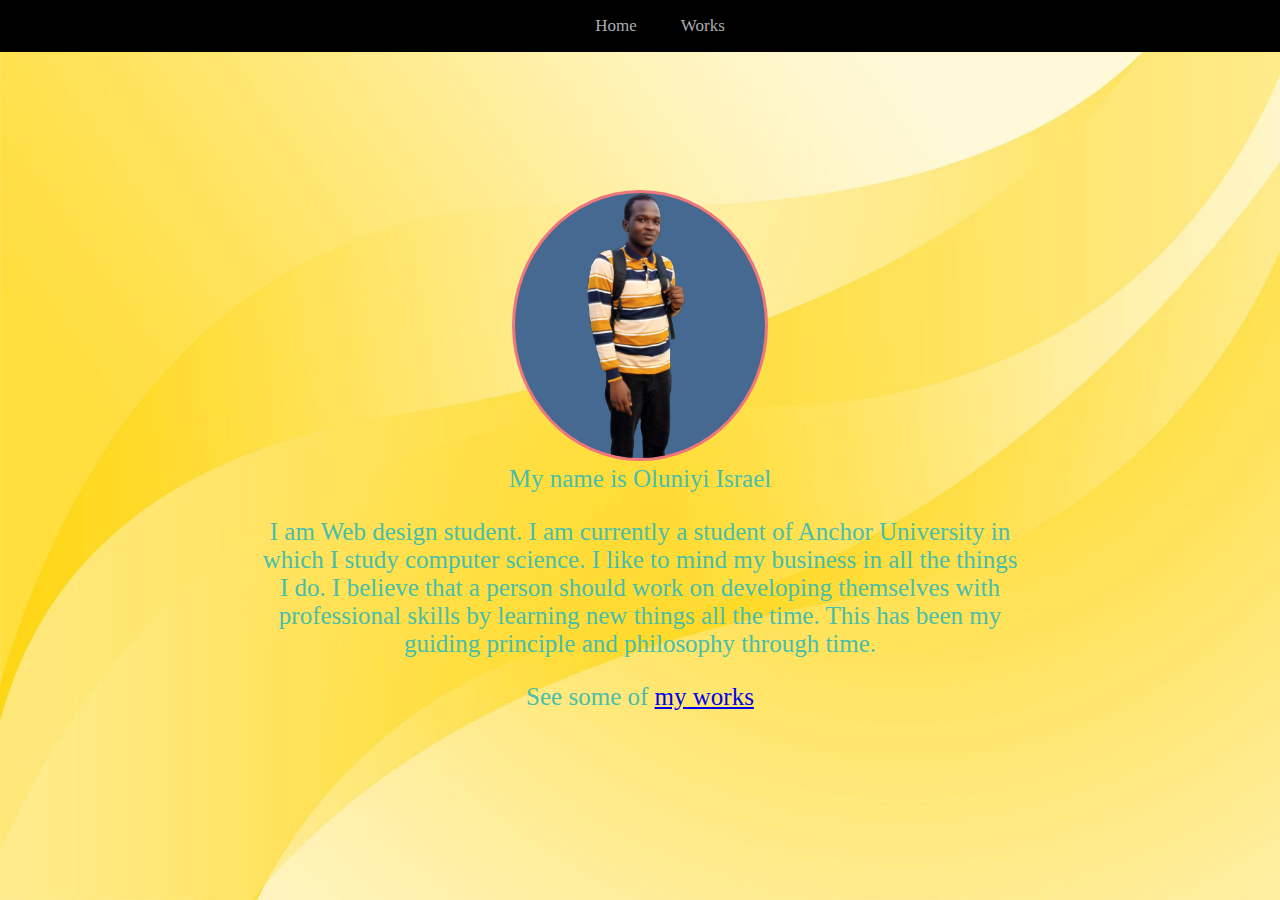
==== index.html @ b19650ab "Started the portfolio for the ICT 111 assessment" ====
<!DOCTYPE html>
<html lang="en">
<head>
    <link rel="stylesheet" href="./stylesheet.css">
    <meta charset="UTF-8">
    <meta http-equiv="X-UA-Compatible" content="IE=edge">
    <meta name="viewport" content="width=device-width, initial-scale=1.0">
    <title>Portfolio</title>
</head>

<body>
    <section class="introContainer">
        <nav id="Nav-bar">
            <ul>
            <li><a href="#landingPage">Home</a></li>
            <li><a href="#About">Works</a></li>
            </ul>
            </nav>
        <div class="landingPage" id="landingPage">
            <div class="imageContainer">
                 <img src="./images/Me.png" alt="..." class="me">
            </div>
            <div class="textContainer">
                <span class="heading1"> My name is Oluniyi Israel </span>
                <p>I am  Web design student. I am currently a student of Anchor University in which I study computer science. I like to mind my business in all the things I do. I believe that</span> a person should work on developing themselves with professional skills by learning new things all the time. This has been my guiding principle and philosophy through time.</p>
                <!-- Name, Picture, Matric number, Short Bio,Create a table (13x5 serialno, firstname,surname,department,matricno)-->
                <span class="footerText">See some of <a href="#aboutMeContainer">my works</a></span>
            </div>
        </div>
    </section>
    <section class="works">

    </section>
</body>
</html>
---- stylesheet.css ----
html,body{
    margin: 0;
}
nav {
display: block;
position:fixed;
top: 0;
background-color: black;
width: 100%;

}
li{
list-style-type: none;
display: inline;
margin: 20px;
font-size:17px;
color: rgb(147, 155, 161);
}
#Nav-bar a:link {
color: rgb(170, 175, 180);
text-decoration: none;

}
#Nav-bar a:hover {
color: 
white;
text-decoration: none;
}

.introContainer{
    text-align: center;
    min-height: 100vh;
    background-size: cover;
    padding: 30em 30em auto;
}
.landingPage{
    height: 100vh;
    width: 100%;
    font-family: tahoma;
    display: flex;
    flex-direction: column;
    justify-content: center;
    align-items: center;
    background: url(/images/2944413.jpg) no-repeat;
    background-size: 100% 100%;

}
.imageContainer img{
    width: 250px;
    height: 265px;
    border-radius: 50%;
    border: 3px solid #ef767a;
    object-fit: cover;
    background:rgb(69, 105, 144);
}
.textContainer{
    width: 60%;
    color:#49BEAA ;
    font-size: 25px;
    font-family: tahoma;
}
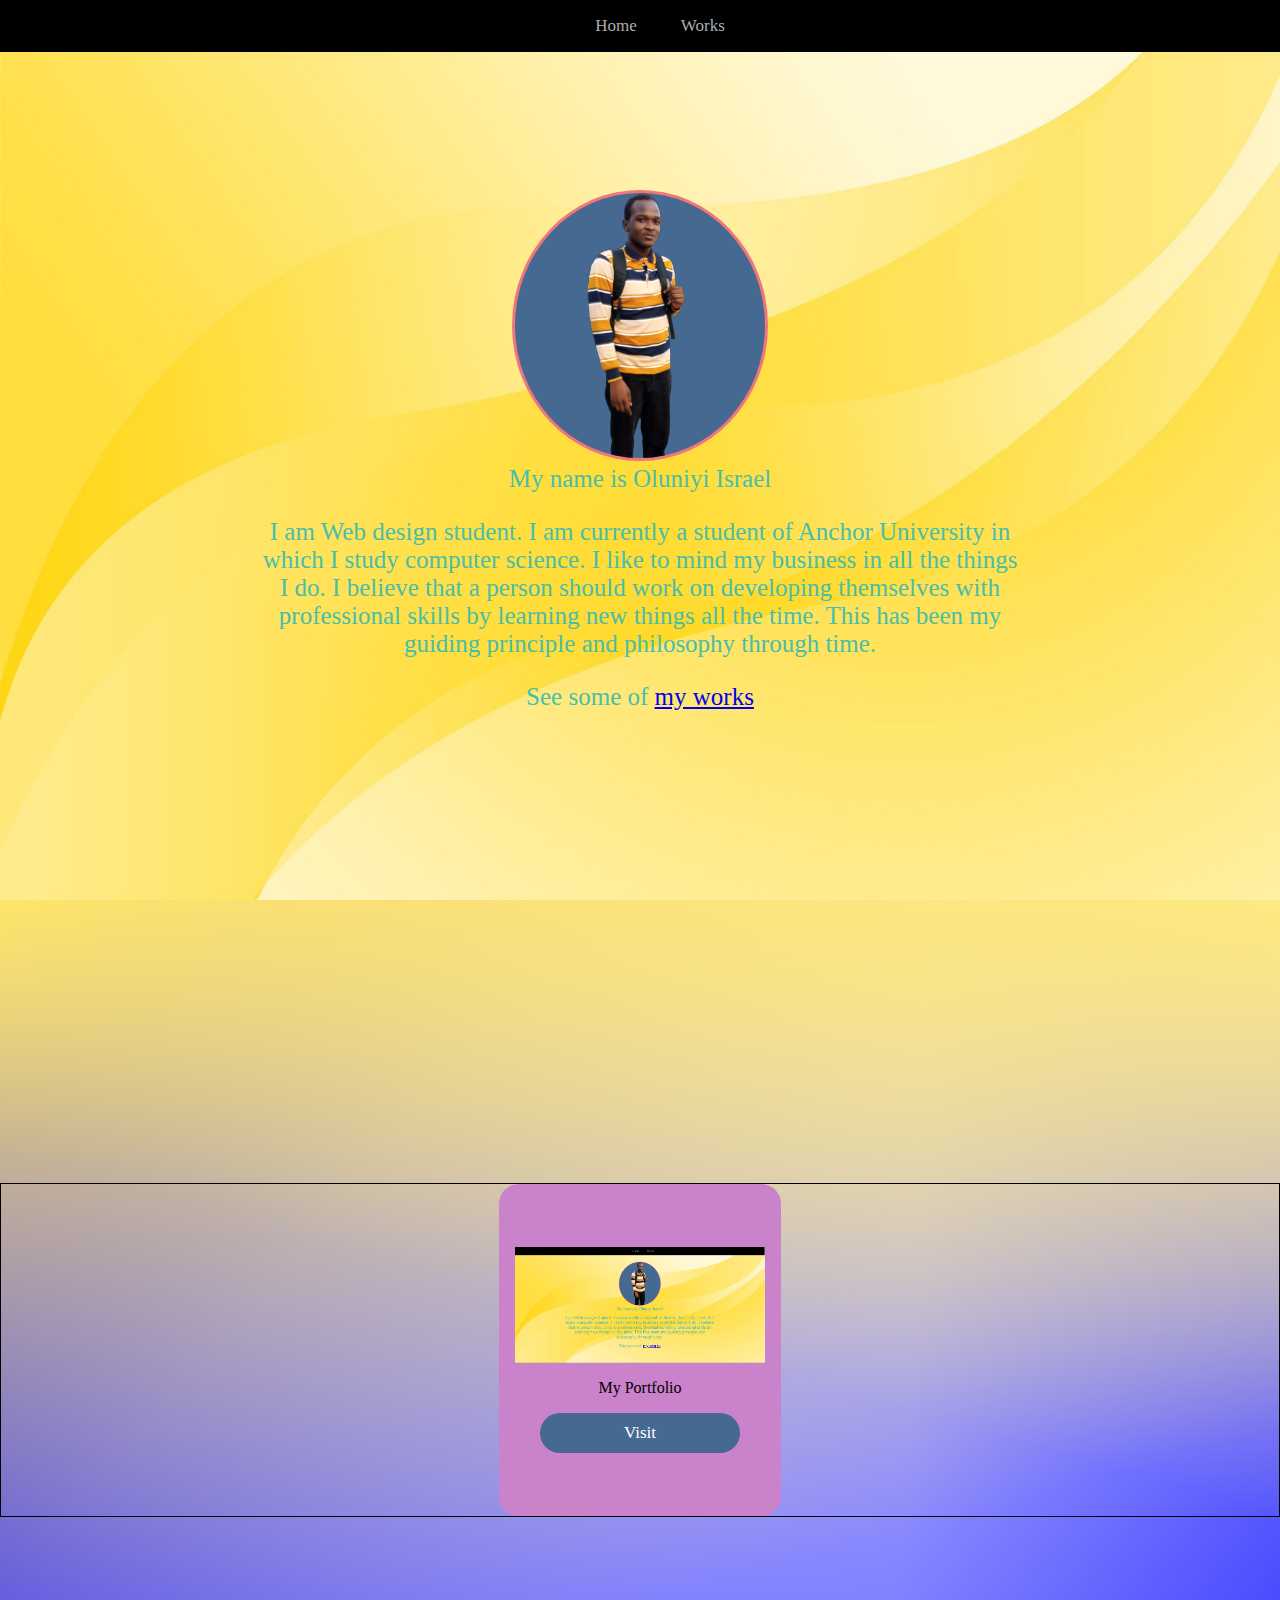
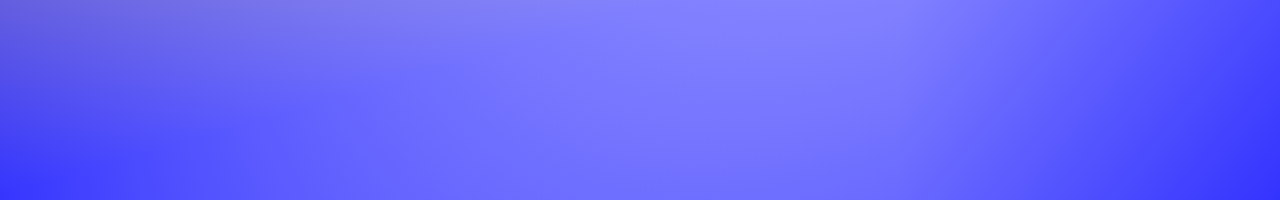
==== commit 4064ae13: "Still doing things" ====
--- a/index.html
+++ b/index.html
@@ -13,9 +13,9 @@
         <nav id="Nav-bar">
             <ul>
             <li><a href="#landingPage">Home</a></li>
-            <li><a href="#About">Works</a></li>
+            <li><a href="#works">Works</a></li>
             </ul>
-            </nav>
+        </nav>
         <div class="landingPage" id="landingPage">
             <div class="imageContainer">
                  <img src="./images/Me.png" alt="..." class="me">
@@ -28,8 +28,14 @@
             </div>
         </div>
     </section>
-    <section class="works">
-
+    <section class="works" id="works">
+        <div class="cardsContiner">
+            <div class="card">
+                <img src="./images/portfolio.png" alt="...">
+                <p>My Portfolio</p>
+                <button class="cardButton">Visit</button>
+            </div>
+        </div>
     </section>
 </body>
 </html>--- a/stylesheet.css
+++ b/stylesheet.css
@@ -1,5 +1,6 @@
 html,body{
     margin: 0;
+    scroll-behavior: smooth;
 }
 nav {
 display: block;
@@ -19,11 +20,12 @@
 #Nav-bar a:link {
 color: rgb(170, 175, 180);
 text-decoration: none;
-
+}
+#Nav-bar a:visited{
+    color: rgb(170, 175, 180);
 }
 #Nav-bar a:hover {
-color: 
-white;
+color: white;
 text-decoration: none;
 }
 
@@ -58,4 +60,55 @@
     color:#49BEAA ;
     font-size: 25px;
     font-family: tahoma;
+}
+.works{
+    height: 100vh;
+    display: flex;
+    justify-content: center;
+    align-items: center;
+    /* background: linear-gradient(to right,#ffe56a,#fef2b6,#fef2b6,#ffeb8c, #ffee9c, #ffee9c), 
+                linear-gradient( to bottom,  #3f87a6, blue); */
+    background: linear-gradient(164deg,#ffe56a, rgb(180 126 126 / 0%) 70.71%),
+                linear-gradient(196deg, rgb(255 238 160), rgba(0,255,0,0) 48.71%),
+                linear-gradient(92deg, rgba(0,0,255,.8), rgba(0,0,255,0) 70.71%),
+                linear-gradient(310deg, rgba(0,0,255,.8), rgba(0,0,255,0) 70.71%)
+}
+.cardsContiner{
+    width: 100%;
+    display: flex;
+    border: 1px solid black;
+    align-items: center;
+    justify-content: center;
+    /* height: 10px; */
+}
+.card{
+    width: 250px;
+    height: 300px;
+    padding: 1em;
+    border-radius: 20px;
+    background: #CA82CA;
+    display: flex;
+    flex-direction: column;
+    align-items: center;
+    justify-content: center;
+}
+.card img{
+    width: 250px;
+}
+.cardButton{
+    padding: 10px;
+    width: 200px;
+    border-radius: 20px;
+    border: none;
+    font-family:tahoma;
+    font-size: 17px;
+    color: white;
+    background: rgb(69, 105, 144);
+    cursor: pointer;
+    transition: 400ms;
+}
+.cardButton:hover{
+    transform: scale(1.01);
+    color: black;
+    background-color: yellow;
 }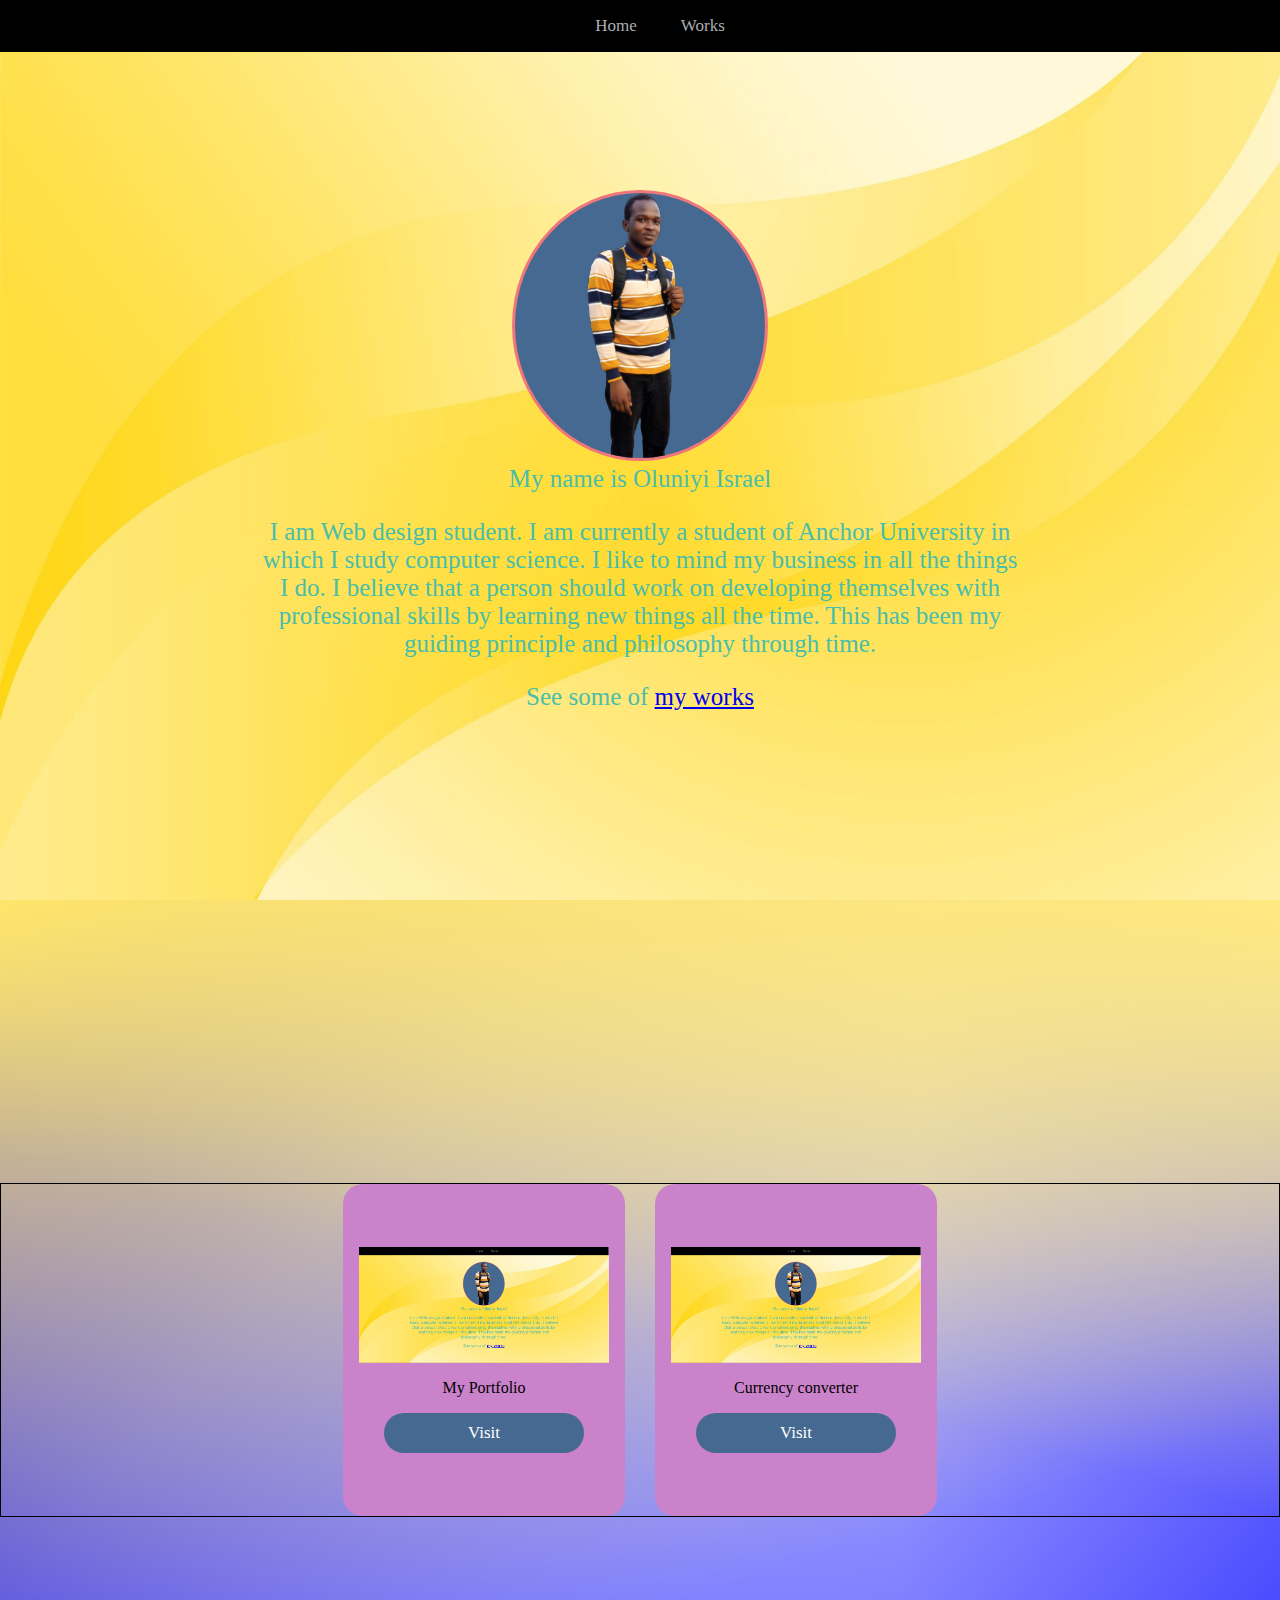
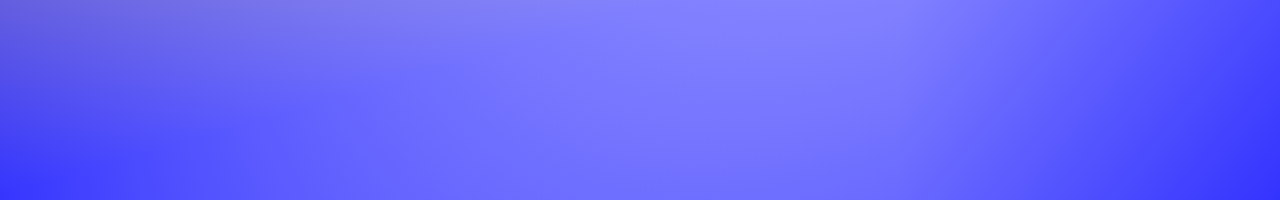
==== commit 518cc750: "latest commit" ====
--- a/index.html
+++ b/index.html
@@ -33,9 +33,15 @@
             <div class="card">
                 <img src="./images/portfolio.png" alt="...">
                 <p>My Portfolio</p>
-                <button class="cardButton">Visit</button>
+                <button class="cardButton" id="portfolioBut">Visit</button>
+            </div>
+            <div class="card">
+                <img src="./images/portfolio.png" alt="...">
+                <p>Currency converter</p>
+                <button class="cardButton" id="currencyBut">Visit</button>
             </div>
         </div>
     </section>
+    <script src="./index.js"></script>
 </body>
 </html>--- a/stylesheet.css
+++ b/stylesheet.css
@@ -79,6 +79,7 @@
     border: 1px solid black;
     align-items: center;
     justify-content: center;
+    gap: 30px;
     /* height: 10px; */
 }
 .card{
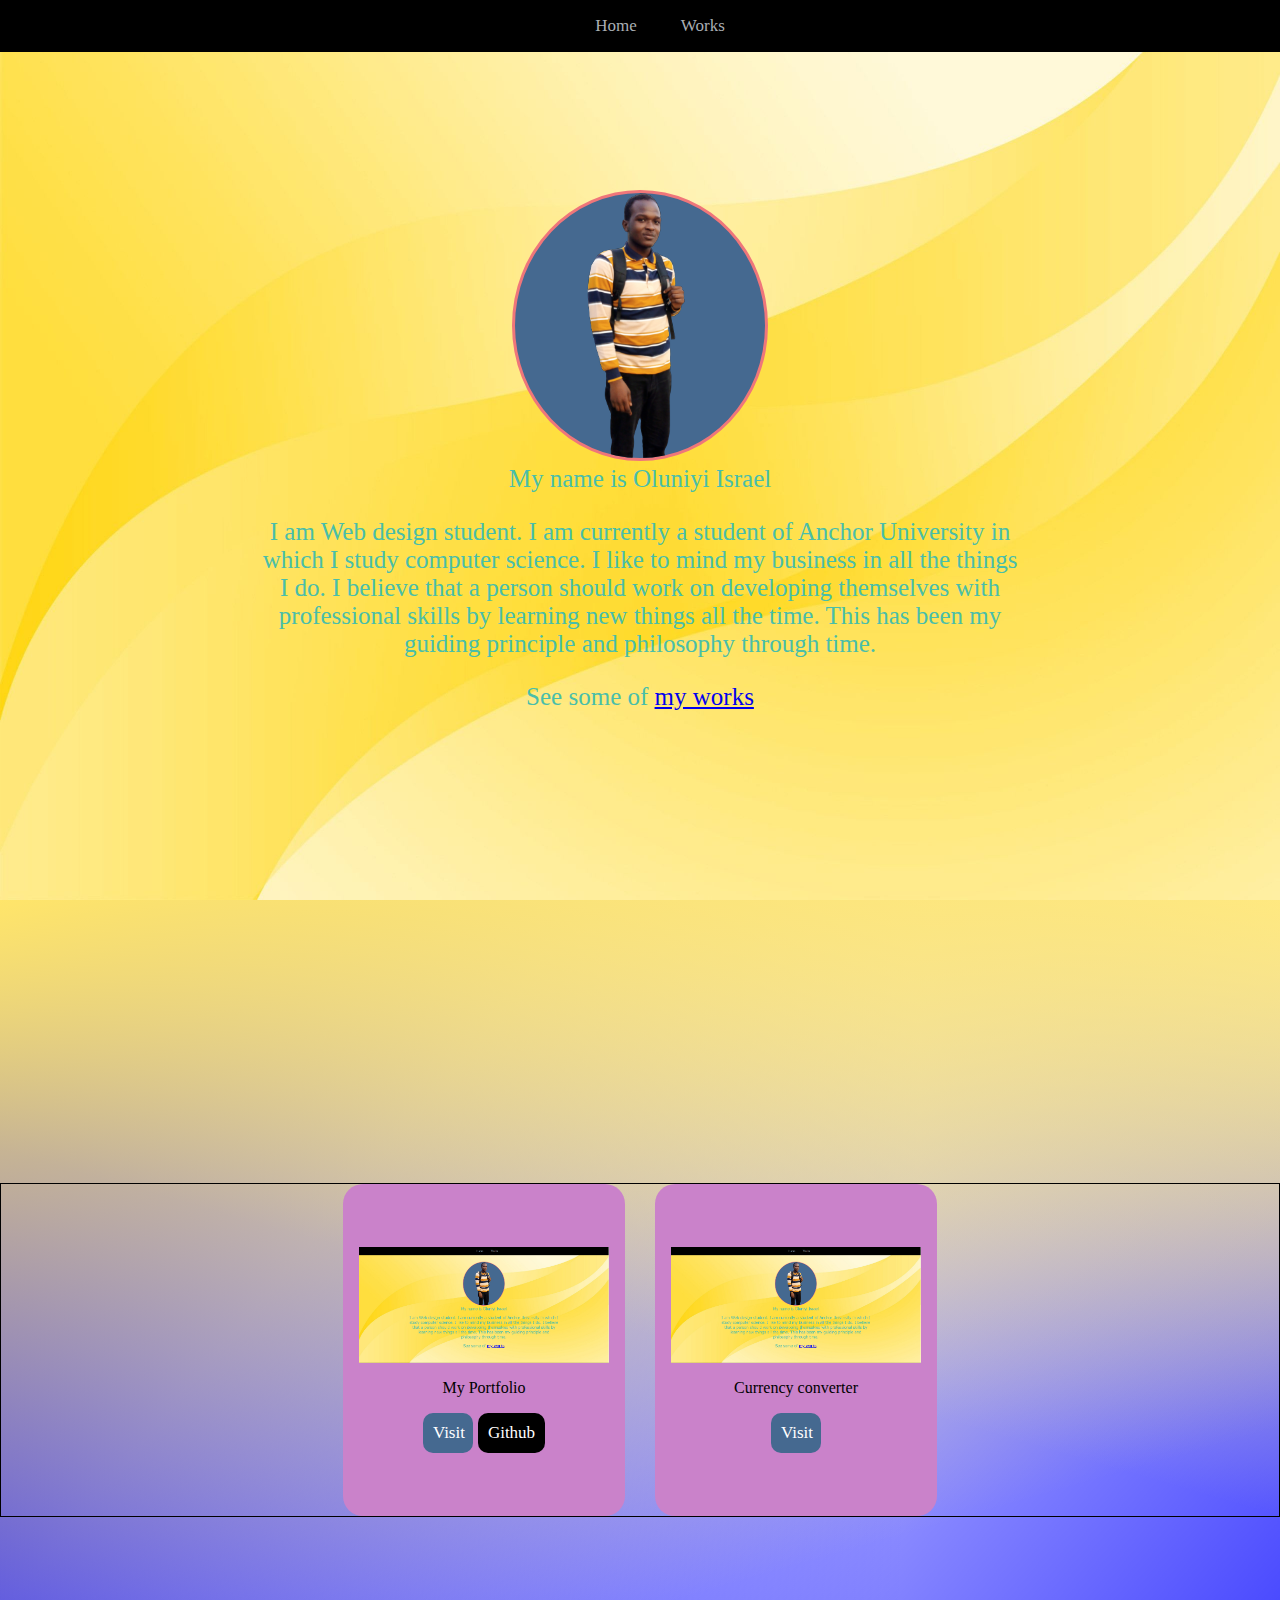
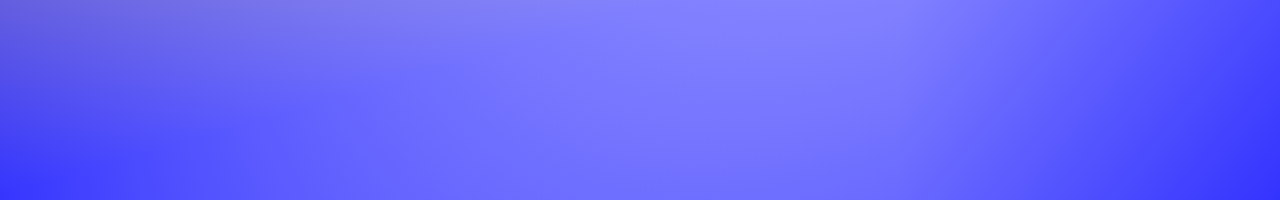
==== commit ecc5399f: "Adding some finishing touches" ====
--- a/index.html
+++ b/index.html
@@ -12,8 +12,8 @@
     <section class="introContainer">
         <nav id="Nav-bar">
             <ul>
-            <li><a href="#landingPage">Home</a></li>
-            <li><a href="#works">Works</a></li>
+            <li onclick="scrollToHome()">Home</li>
+            <li onclick="scrollToWorks()">Works</li>
             </ul>
         </nav>
         <div class="landingPage" id="landingPage">
@@ -33,7 +33,10 @@
             <div class="card">
                 <img src="./images/portfolio.png" alt="...">
                 <p>My Portfolio</p>
+               <div class="buttonsCont">
                 <button class="cardButton" id="portfolioBut">Visit</button>
+                <button class="cardButton" id="gitLink">Github</button>
+               </div> 
             </div>
             <div class="card">
                 <img src="./images/portfolio.png" alt="...">
--- a/stylesheet.css
+++ b/stylesheet.css
@@ -2,6 +2,9 @@
     margin: 0;
     scroll-behavior: smooth;
 }
+/* body::-webkit-slider-runnable-track{
+    display: none;
+} */
 nav {
 display: block;
 position:fixed;
@@ -17,16 +20,14 @@
 font-size:17px;
 color: rgb(147, 155, 161);
 }
-#Nav-bar a:link {
+#Nav-bar li{
 color: rgb(170, 175, 180);
-text-decoration: none;
+cursor: pointer;
 }
-#Nav-bar a:visited{
-    color: rgb(170, 175, 180);
-}
-#Nav-bar a:hover {
+
+#Nav-bar li:hover {
 color: white;
-text-decoration: none;
+
 }
 
 .introContainer{
@@ -96,10 +97,15 @@
 .card img{
     width: 250px;
 }
+.buttonsCont{
+    display: flex;
+    gap: 5px;
+}
+
 .cardButton{
     padding: 10px;
-    width: 200px;
-    border-radius: 20px;
+    width: 50px;
+    border-radius: 10px;
     border: none;
     font-family:tahoma;
     font-size: 17px;
@@ -112,4 +118,14 @@
     transform: scale(1.01);
     color: black;
     background-color: yellow;
+}
+#gitLink{
+    width: max-content;
+    transition: 400ms;
+    background-color:black;
+    color: white;
+}
+#gitLink:hover{
+    background-color: orangered;
+    color: black;
 }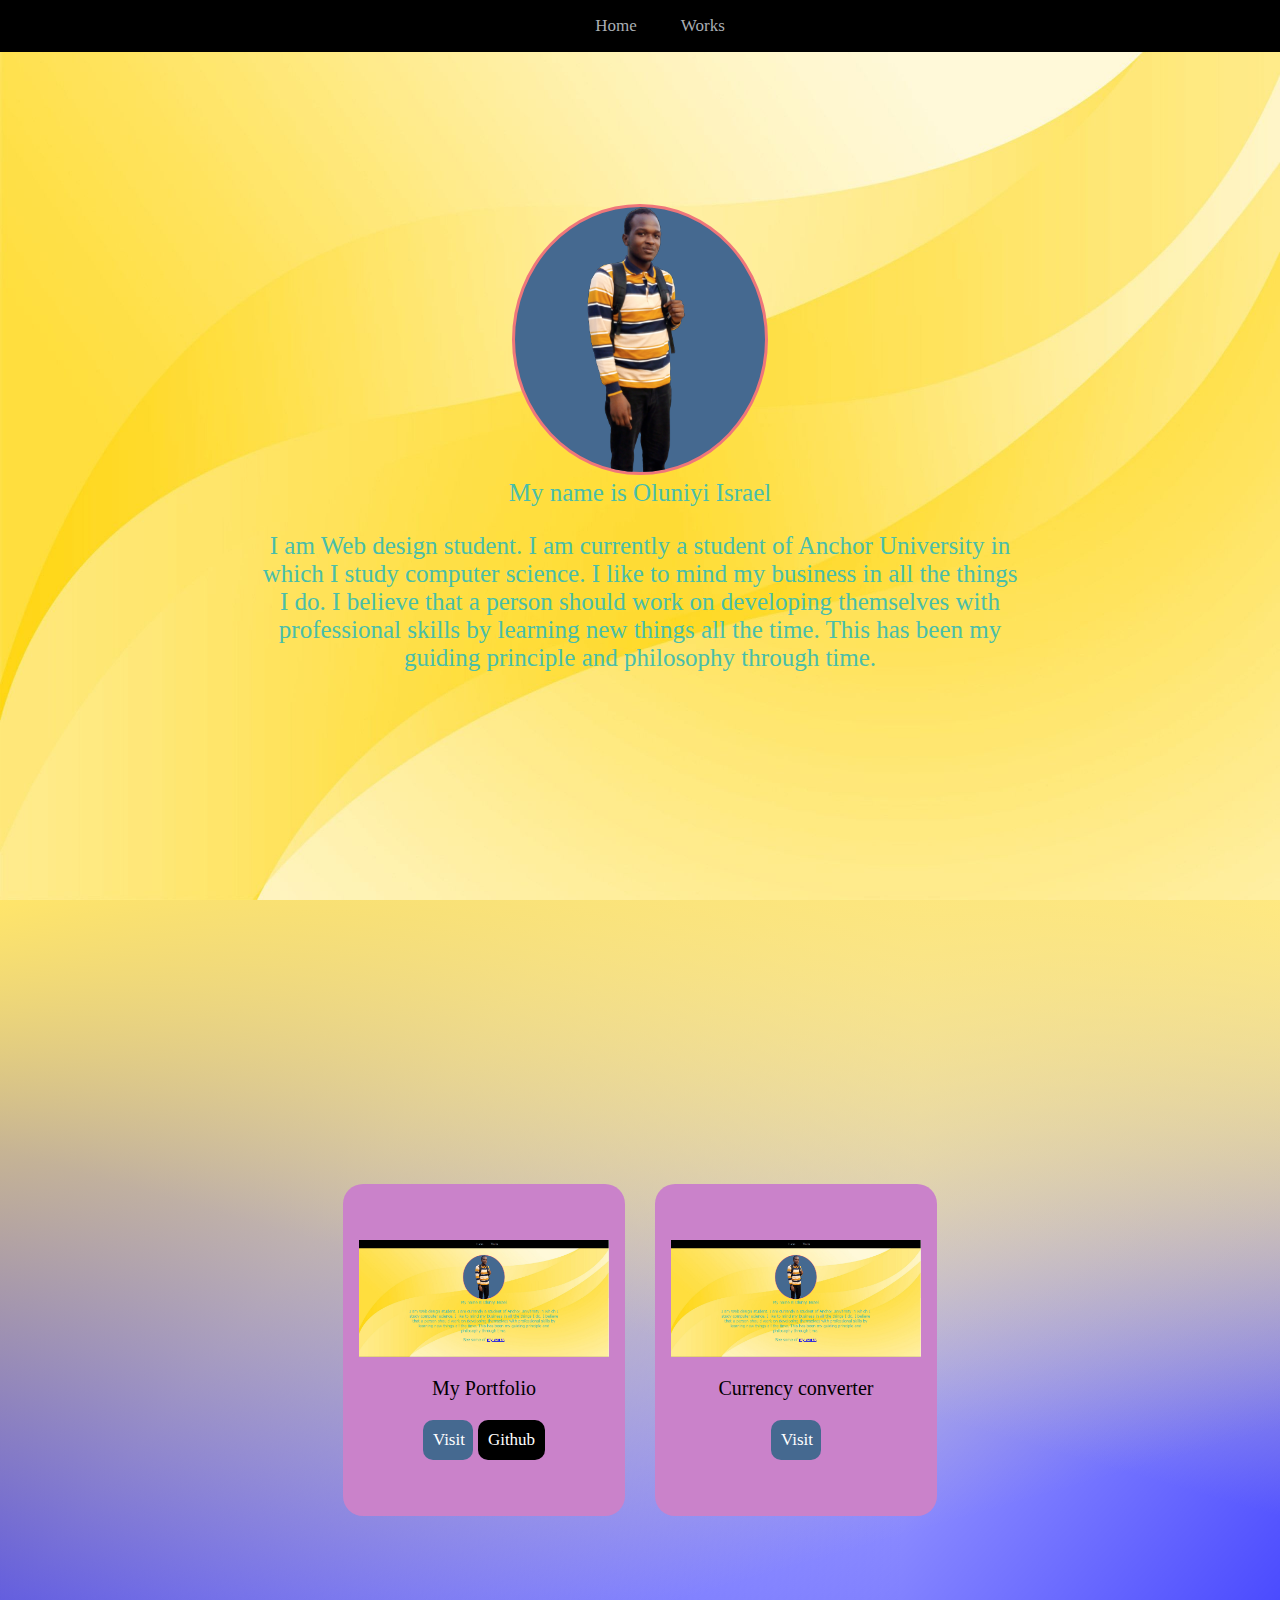
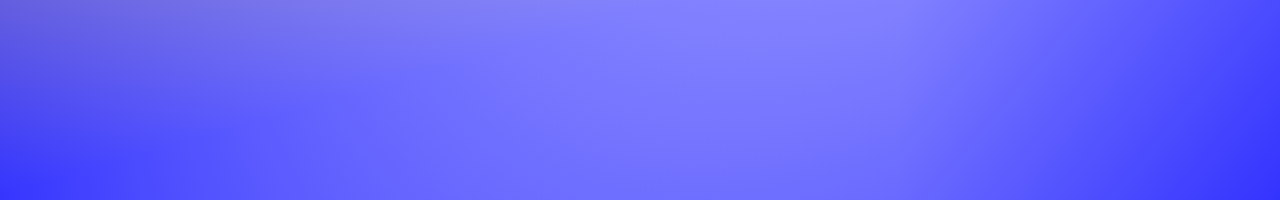
==== commit 217bfafb: "Adding some finishing touches" ====
--- a/index.html
+++ b/index.html
@@ -24,7 +24,7 @@
                 <span class="heading1"> My name is Oluniyi Israel </span>
                 <p>I am  Web design student. I am currently a student of Anchor University in which I study computer science. I like to mind my business in all the things I do. I believe that</span> a person should work on developing themselves with professional skills by learning new things all the time. This has been my guiding principle and philosophy through time.</p>
                 <!-- Name, Picture, Matric number, Short Bio,Create a table (13x5 serialno, firstname,surname,department,matricno)-->
-                <span class="footerText">See some of <a href="#aboutMeContainer">my works</a></span>
+                <!-- <span class="footerText">See some of <a href="#aboutMeContainer">my works</a></span> -->
             </div>
         </div>
     </section>
@@ -32,7 +32,7 @@
         <div class="cardsContiner">
             <div class="card">
                 <img src="./images/portfolio.png" alt="...">
-                <p>My Portfolio</p>
+                <p class="cardHeading">My Portfolio</p>
                <div class="buttonsCont">
                 <button class="cardButton" id="portfolioBut">Visit</button>
                 <button class="cardButton" id="gitLink">Github</button>
@@ -40,7 +40,7 @@
             </div>
             <div class="card">
                 <img src="./images/portfolio.png" alt="...">
-                <p>Currency converter</p>
+                <p class="cardHeading">Currency converter</p>
                 <button class="cardButton" id="currencyBut">Visit</button>
             </div>
         </div>
--- a/stylesheet.css
+++ b/stylesheet.css
@@ -77,7 +77,7 @@
 .cardsContiner{
     width: 100%;
     display: flex;
-    border: 1px solid black;
+    /* border: 1px solid black; */
     align-items: center;
     justify-content: center;
     gap: 30px;
@@ -96,6 +96,12 @@
 }
 .card img{
     width: 250px;
+}
+.cardHeading{
+    color: black;
+    font-size: 20px;
+    font-family: tahoma;
+    
 }
 .buttonsCont{
     display: flex;
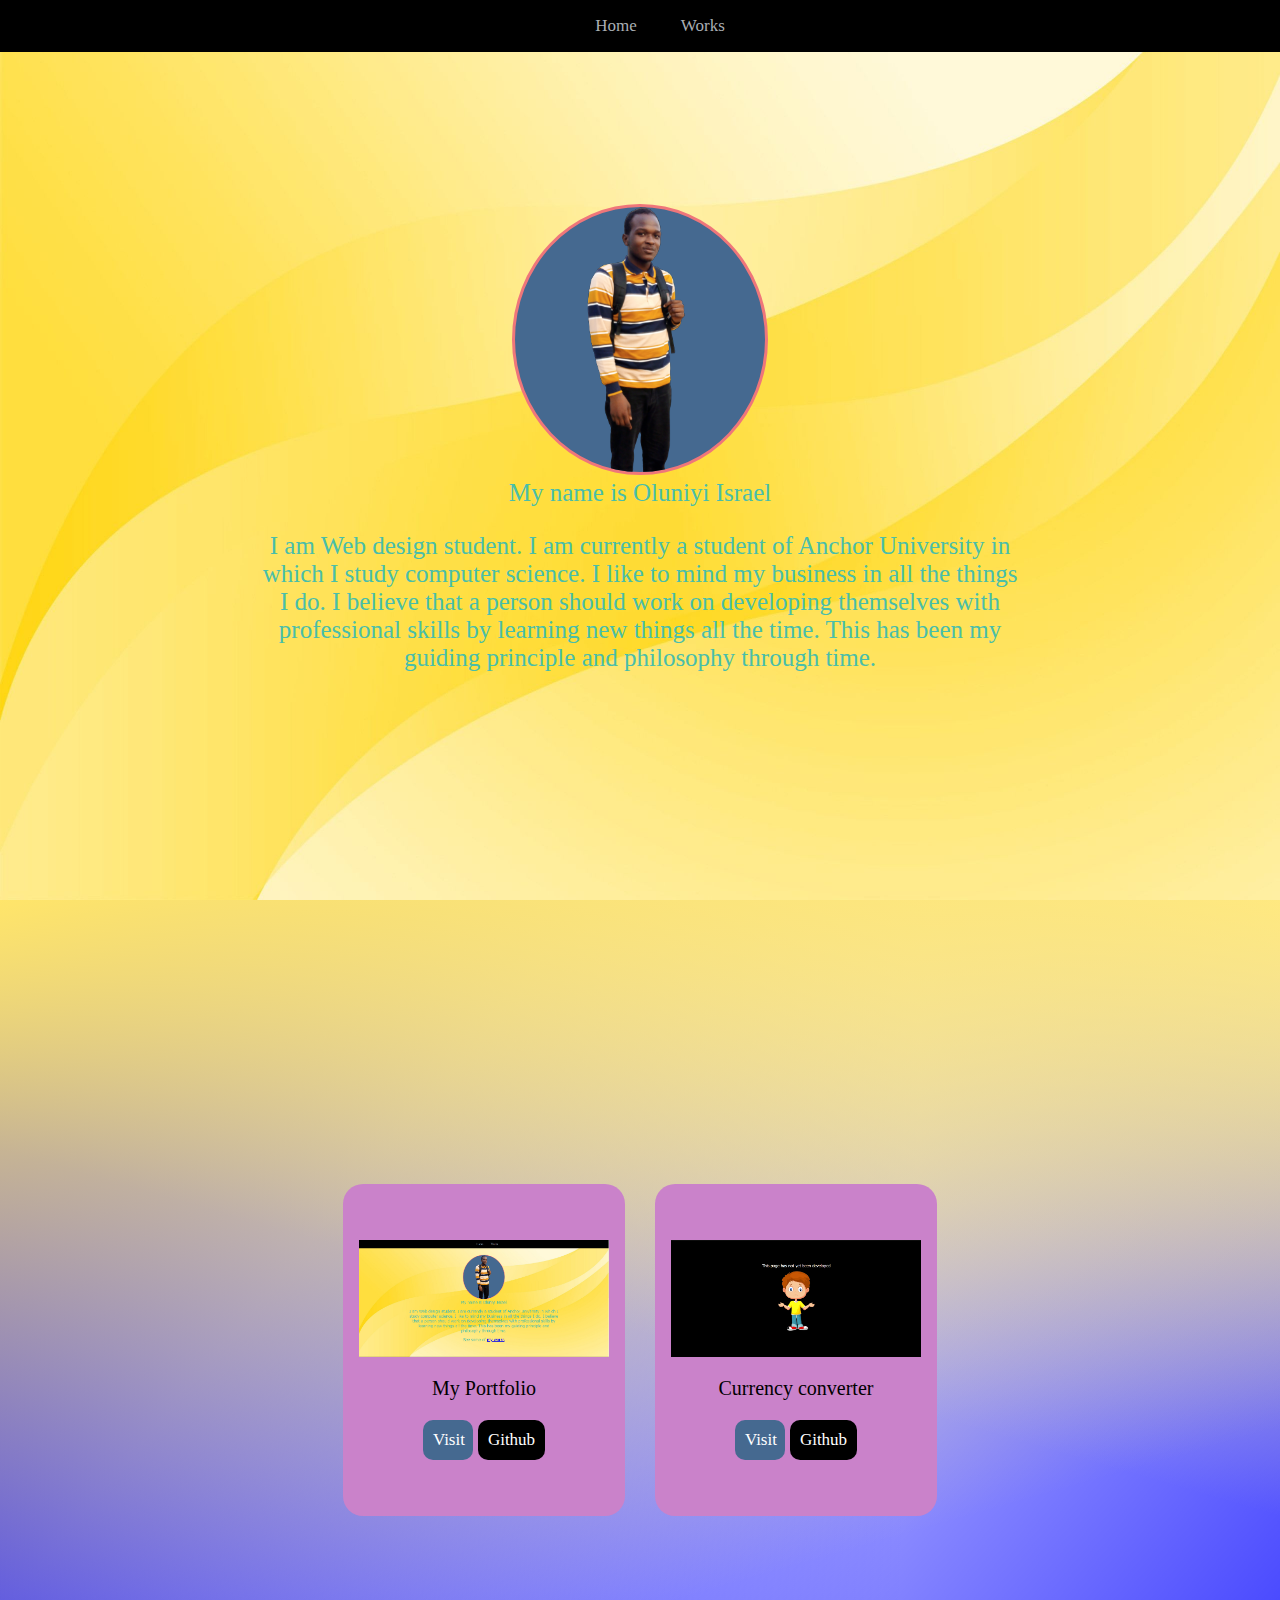
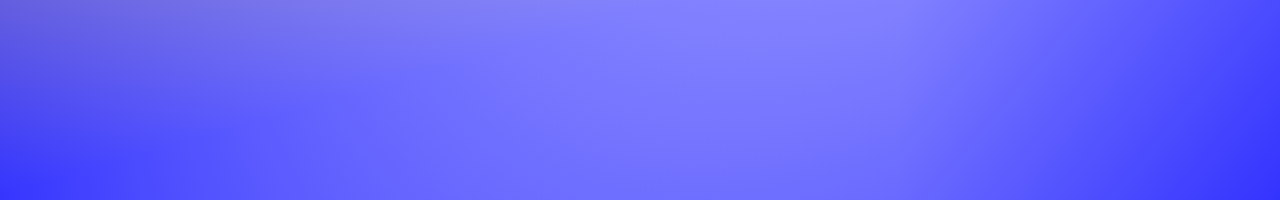
==== commit d2e4f4ae: "Adding some finishing touches" ====
--- a/index.html
+++ b/index.html
@@ -39,9 +39,12 @@
                </div> 
             </div>
             <div class="card">
-                <img src="./images/portfolio.png" alt="...">
+                <img src="./images/notYetDone.png" alt="...">
                 <p class="cardHeading">Currency converter</p>
-                <button class="cardButton" id="currencyBut">Visit</button>
+                <div class="buttonsCont">
+                    <button class="cardButton" id="currencyBut">Visit</button>
+                    <button class="cardButton" id="gitLink">Github</button>
+                </div>
             </div>
         </div>
     </section>
--- a/stylesheet.css
+++ b/stylesheet.css
@@ -134,4 +134,21 @@
 #gitLink:hover{
     background-color: orangered;
     color: black;
+}
+.page{
+    height: 100vh;
+    background-color: black;
+    color: white;
+    display: flex;
+    flex-direction: column;
+    justify-content: center;
+    align-items: center;
+}
+.pageImg{
+    width: 400px;
+    height: 400px;
+}
+.pageHeader{
+    font-size: 25px;
+    font-family: tahoma;
 }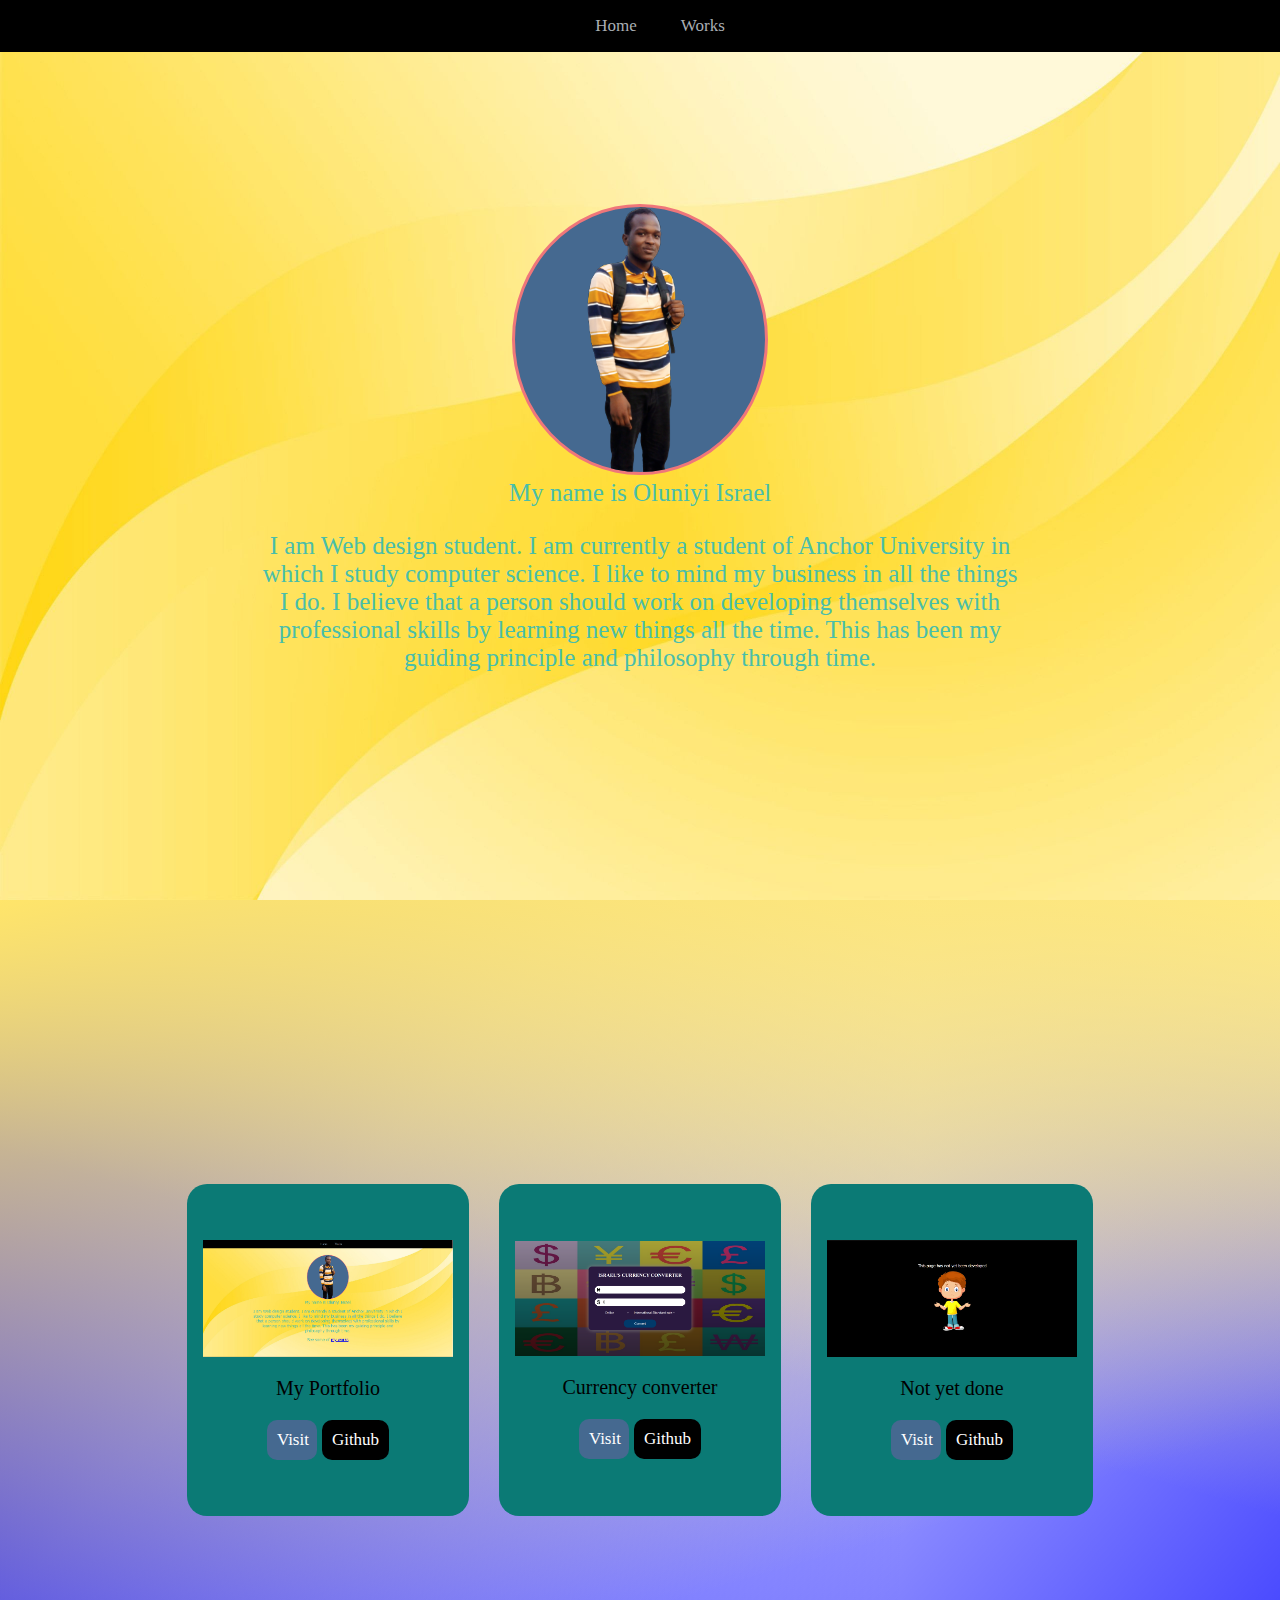
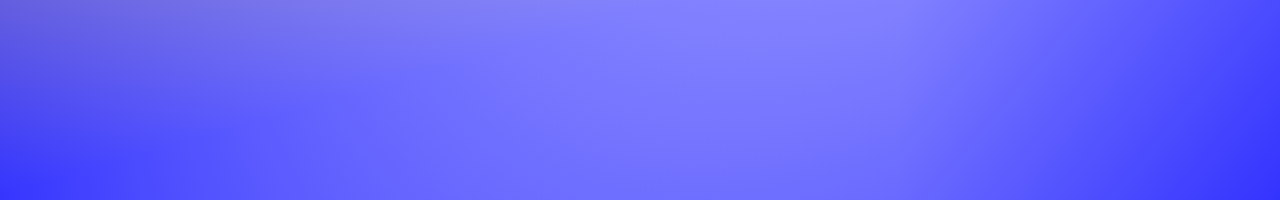
==== commit 5c1ddaf5: "Pushing the currency to my portfolio" ====
--- a/index.html
+++ b/index.html
@@ -39,8 +39,16 @@
                </div> 
             </div>
             <div class="card">
+                <img src="./images/Screenshot_20230202_035440.png" alt="...">
+                <p class="cardHeading">Currency converter</p>
+                <div class="buttonsCont">
+                    <button class="cardButton" id="currencyBtn">Visit</button>
+                    <button class="cardButton" id="gitLinkCur">Github</button>
+                </div>
+            </div>
+            <div class="card">
                 <img src="./images/notYetDone.png" alt="...">
-                <p class="cardHeading">Currency converter</p>
+                <p class="cardHeading">Not yet done</p>
                 <div class="buttonsCont">
                     <button class="cardButton" id="currencyBut">Visit</button>
                     <button class="cardButton" id="gitLink">Github</button>
--- a/stylesheet.css
+++ b/stylesheet.css
@@ -23,6 +23,7 @@
 #Nav-bar li{
 color: rgb(170, 175, 180);
 cursor: pointer;
+transition: 400ms ease;
 }
 
 #Nav-bar li:hover {
@@ -88,7 +89,9 @@
     height: 300px;
     padding: 1em;
     border-radius: 20px;
-    background: #CA82CA;
+    /* background:#D44D5C; */
+    /* background: #FF8811; */
+    background: #0B7A75;
     display: flex;
     flex-direction: column;
     align-items: center;
@@ -135,6 +138,16 @@
     background-color: orangered;
     color: black;
 }
+#gitLinkCur{
+    width: max-content;
+    transition: 400ms;
+    background-color:black;
+    color: white;
+}
+#gitLinkCur:hover{
+    background-color: orangered;
+    color: black;
+}
 .page{
     height: 100vh;
     background-color: black;
